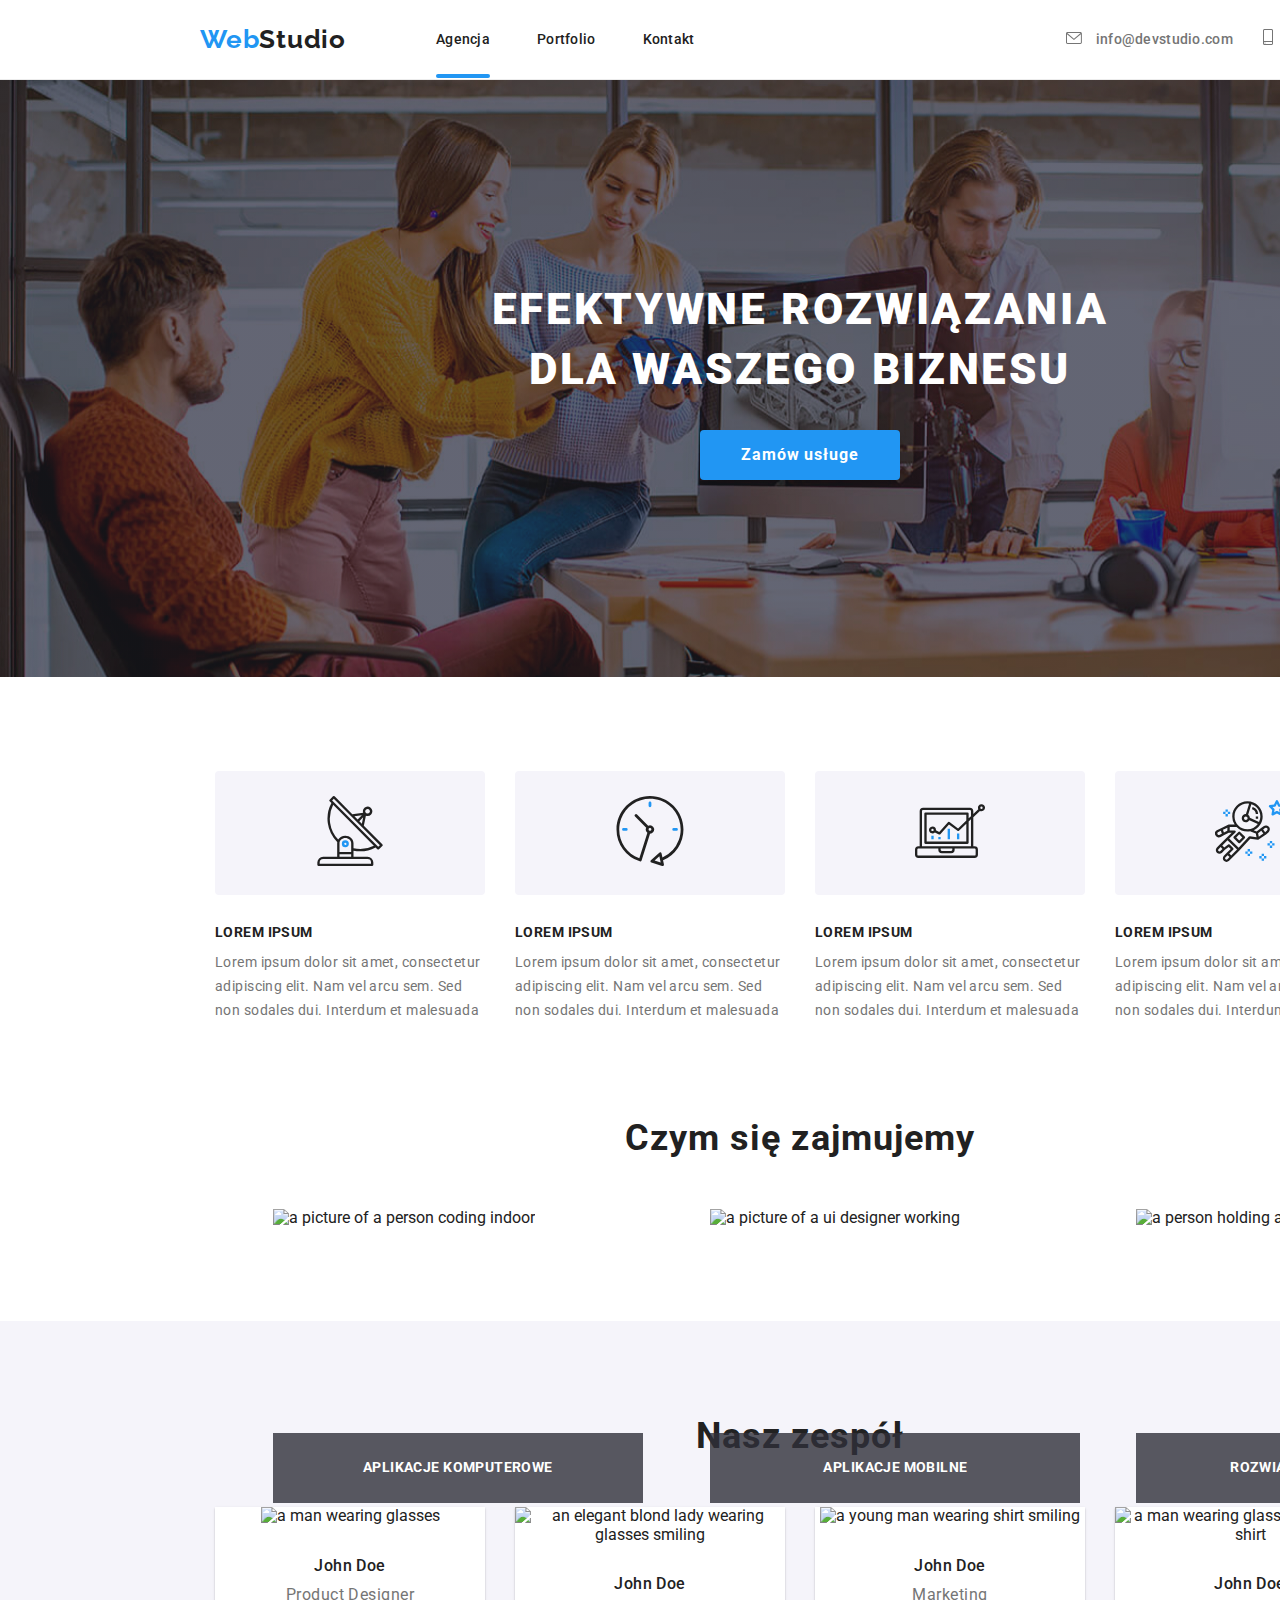
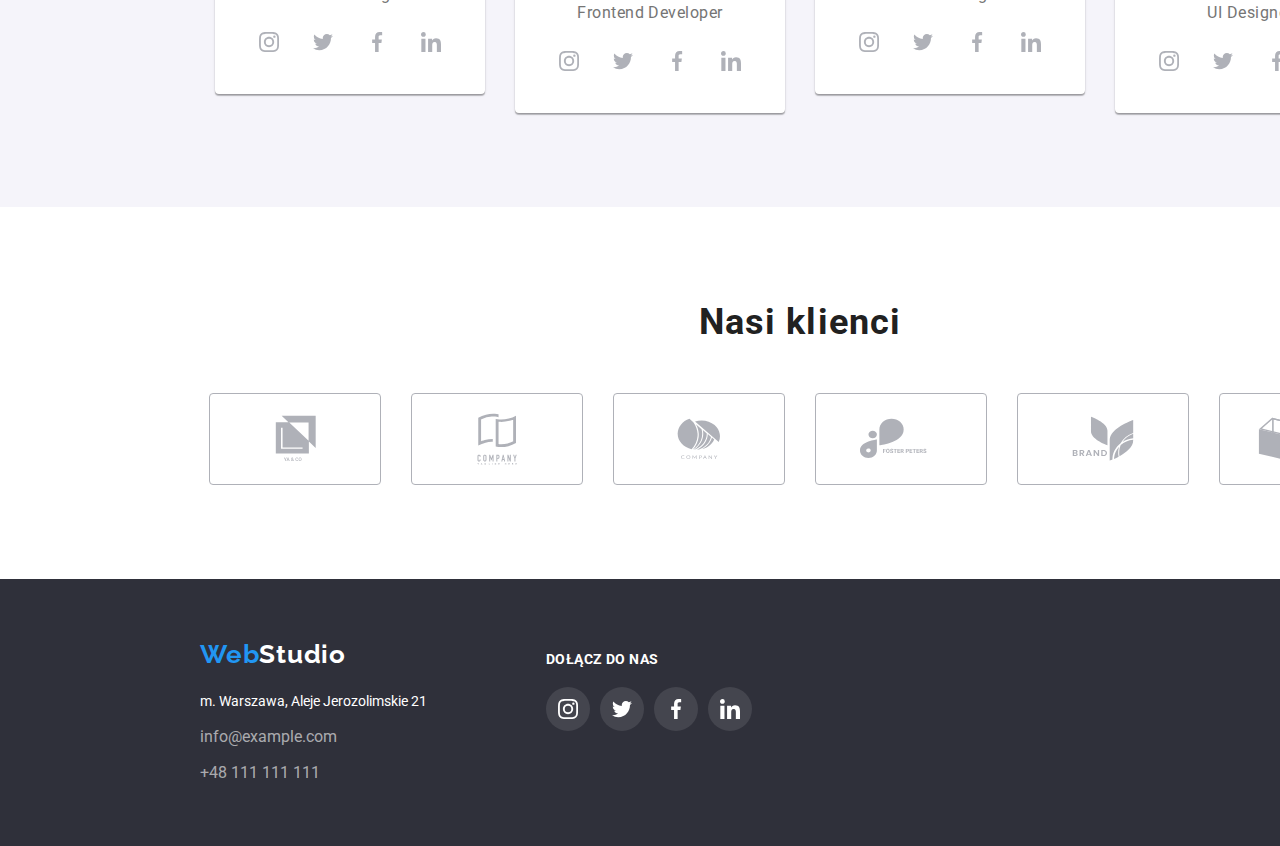
==== index.html @ 07151788 "changed class name" ====
<!DOCTYPE html>
<html lang="pl">
  <head>
    <meta charset="UTF-8" />
    <meta http-equiv="X-UA-Compatible" content="IE=edge" />
    <meta name="viewport" content="width=device-width, initial-scale=1.0" />
    <title>Web Studio Homework Project</title>
    <link
      rel="stylesheet"
      href="https://cdnjs.cloudflare.com/ajax/libs/modern-normalize/1.0.0/modern-normalize.min.css"
    />
    <link rel="stylesheet" href="css/styles.css" />
    <link
      href="https://fonts.googleapis.com/css2?family=Raleway:wght@700&family=Roboto:wght@400;500;700;900&display=swap"
      rel="stylesheet"
    />

    <link
      href="https://fonts.googleapis.com/css?family=Roboto"
      rel="stylesheet"
    />
  </head>
  <body class="position">
    <div class="backdrop is-hidden" data-modal>
      <div class="modal-box">
        <button type="button" class="exit" data-modal-close>X</button>
      </div>
    </div>
    <header class="nav-bar">
      <div class="menu-items container">
        <a class="logo-position logo" href="index.html"
          >Web<span>Studio</span></a
        >
        <nav class="menu-items social-links-position">
          <ul class="nav-items">
            <li><a href="index.html" class="menu-item active">Agencja</a></li>
            <li>
              <a href="portfolio.html" class="menu-item">Portfolio</a>
            </li>
            <li><a href="#" class="menu-item">Kontakt</a></li>
          </ul>
        </nav>
        <ul class="menu-items contacts-position">
          <li>
            <div class="contact-icon">
              <a href="mailto:info@devstudio.com" class="contact-info"
                ><svg class="link-icon" width="16px" height="12px">
                  <use href="./images/icons.svg#icon-envelope"></use>
                </svg>
                info@devstudio.com</a
              >
            </div>
          </li>
          <li>
            <div class="contact-icon">
              <a href="tel:+48111111111" class="contact-info"
                ><svg class="link-icon" width="10px" height="16px">
                  <use href="./images/icons.svg#icon-smartphone"></use>
                </svg>
                +48 111 111 111</a
              >
            </div>
          </li>
        </ul>
      </div>
    </header>

    <main>
      <section>
        <div class="main-section">
          <div class="container">
            <h1 class="slogan">
              EFEKTYWNE ROZWIĄZANIA <br />
              DLA WASZEGO BIZNESU
            </h1>
          </div>
          <button type="button" class="blue-button" data-modal-open>
            Zam&#243;w us&#322;uge
          </button>
          <!-- <section class="mw-backdrop is-hidden" data-modal>
            <div class="modal-box">
              <button type="button" class="exit" data-modal-close>X</button>
            </div>
          </section> -->
        </div>
      </section>

      <section class="section">
        <div class="container">
          <ul class="paragraphs">
            <li>
              <div>
                <div class="icon-bg">
                  <svg width="70px" height="70px">
                    <use href="./images/icons.svg#icon-antenna-1"></use>
                  </svg>
                </div>
                <h3 class="paragraph-title">LOREM IPSUM</h3>
                <p class="paragraph-text">
                  Lorem ipsum dolor sit amet, consectetur adipiscing elit. Nam
                  vel arcu sem. Sed non sodales dui. Interdum et malesuada
                </p>
              </div>
            </li>
            <li>
              <div>
                <div class="icon-bg">
                  <svg width="70px" height="70px">
                    <use href="./images/icons.svg#icon-clock-1"></use>
                  </svg>
                </div>
                <h3 class="paragraph-title">LOREM IPSUM</h3>
                <p class="paragraph-text">
                  Lorem ipsum dolor sit amet, consectetur adipiscing elit. Nam
                  vel arcu sem. Sed non sodales dui. Interdum et malesuada
                </p>
              </div>
            </li>
            <li>
              <div>
                <div class="icon-bg">
                  <svg width="70px" height="70px">
                    <use href="./images/icons.svg#icon-diagram-1"></use>
                  </svg>
                </div>
                <h3 class="paragraph-title">LOREM IPSUM</h3>
                <p class="paragraph-text">
                  Lorem ipsum dolor sit amet, consectetur adipiscing elit. Nam
                  vel arcu sem. Sed non sodales dui. Interdum et malesuada
                </p>
              </div>
            </li>
            <li>
              <div>
                <div class="icon-bg">
                  <svg width="70px" height="70px">
                    <use href="./images/icons.svg#icon-astronaut-1"></use>
                  </svg>
                </div>
                <h3 class="paragraph-title">LOREM IPSUM</h3>
                <p class="paragraph-text">
                  Lorem ipsum dolor sit amet, consectetur adipiscing elit. Nam
                  vel arcu sem. Sed non sodales dui. Interdum et malesuada
                </p>
              </div>
            </li>
          </ul>
        </div>
      </section>

      <section class="second section">
        <div class="container">
          <h2 class="what-we-do">Czym się zajmujemy</h2>
          <ul class="pics-container">
            <li>
              <figure class="what-we-do-pic">
                <img
                  src="images/box-1.jpg"
                  width="370"
                  height="294"
                  alt="a picture of a person coding indoor"
                />
                <figcaption class="what-we-do-cap">
                  Aplikacje komputerowe
                </figcaption>
              </figure>
            </li>
            <li>
              <figure class="what-we-do-pic">
                <img
                  src="images/box-2.jpg"
                  width="370"
                  height="294"
                  alt="a picture of a ui designer working"
                />
                <figcaption class="what-we-do-cap">
                  Aplikacje mobilne
                </figcaption>
              </figure>
            </li>
            <li>
              <figure class="what-we-do-pic">
                <img
                  src="images/box-3.jpg"
                  width="370"
                  height="294"
                  alt="a person holding a tablet"
                />
                <figcaption class="what-we-do-cap">
                  Rozwiązania graficzne
                </figcaption>
              </figure>
            </li>
          </ul>
        </div>
      </section>

      <section class="third section">
        <div class="container">
          <h2 class="section-title">Nasz zesp&#243;&#322;</h2>
          <ul class="team-container">
            <li class="pic-item">
              <figure class="picture">
                <img
                  src="images/team-photo-1.jpg"
                  width="270"
                  height="260"
                  alt="a man wearing glasses"
                />
                <figcaption>
                  <p class="name">John Doe</p>
                  <p class="job">Product Designer</p>
                </figcaption>
                <div class="sm-icons">
                  <div class="icon-circle">
                    <svg class="filler" width="20px" height="20px">
                      <use href="./images/icons.svg#icon-instagram-2"></use>
                    </svg>
                  </div>
                  <div class="icon-circle">
                    <svg class="filler" width="20px" height="20px">
                      <use href="./images/icons.svg#icon-twitter-1"></use>
                    </svg>
                  </div>
                  <div class="icon-circle">
                    <svg class="filler" width="20px" height="20px">
                      <use href="./images/icons.svg#icon-facebook-1"></use>
                    </svg>
                  </div>
                  <div class="icon-circle">
                    <svg class="filler" width="20px" height="20px">
                      <use href="./images/icons.svg#icon-linkedin-1"></use>
                    </svg>
                  </div>
                </div>
              </figure>
            </li>
            <li class="pic-item">
              <figure class="picture">
                <img
                  src="images/team-photo-2.jpg"
                  width="270"
                  height="260"
                  alt="an elegant blond lady wearing glasses smiling"
                />
                <figcaption>
                  <p class="name">John Doe</p>
                  <p class="job">Frontend Developer</p>
                </figcaption>
                <div class="sm-icons">
                  <div class="icon-circle">
                    <svg class="filler" width="20px" height="20px">
                      <use href="./images/icons.svg#icon-instagram-2"></use>
                    </svg>
                  </div>
                  <div class="icon-circle">
                    <svg class="filler" width="20px" height="20px">
                      <use href="./images/icons.svg#icon-twitter-1"></use>
                    </svg>
                  </div>
                  <div class="icon-circle">
                    <svg class="filler" width="20px" height="20px">
                      <use href="./images/icons.svg#icon-facebook-1"></use>
                    </svg>
                  </div>
                  <div class="icon-circle">
                    <svg class="filler" width="20px" height="20px">
                      <use href="./images/icons.svg#icon-linkedin-1"></use>
                    </svg>
                  </div>
                </div>
              </figure>
            </li>

            <li class="pic-item">
              <figure class="picture">
                <img
                  src="images/team-photo-3.jpg"
                  width="270"
                  height="260"
                  alt="a young man wearing shirt smiling"
                />
                <figcaption>
                  <p class="name">John Doe</p>
                  <p class="job">Marketing</p>
                </figcaption>
                <div class="sm-icons">
                  <div class="icon-circle">
                    <svg class="filler" width="20px" height="20px">
                      <use href="./images/icons.svg#icon-instagram-2"></use>
                    </svg>
                  </div>
                  <div class="icon-circle">
                    <svg class="filler" width="20px" height="20px">
                      <use href="./images/icons.svg#icon-twitter-1"></use>
                    </svg>
                  </div>
                  <div class="icon-circle">
                    <svg class="filler" width="20px" height="20px">
                      <use href="./images/icons.svg#icon-facebook-1"></use>
                    </svg>
                  </div>
                  <div class="icon-circle">
                    <svg class="filler" width="20px" height="20px">
                      <use href="./images/icons.svg#icon-linkedin-1"></use>
                    </svg>
                  </div>
                </div>
              </figure>
            </li>

            <li class="pic-item">
              <figure class="picture">
                <img
                  src="images/team-photo-4.jpg"
                  width="270"
                  height="260"
                  alt="a man wearing glasses in a black t-shirt"
                />
                <figcaption>
                  <p class="name">John Doe</p>
                  <p class="job">UI Designer</p>
                </figcaption>
                <div class="sm-icons">
                  <div class="icon-circle">
                    <svg class="filler" width="20px" height="20px">
                      <use href="./images/icons.svg#icon-instagram-2"></use>
                    </svg>
                  </div>
                  <div class="icon-circle">
                    <svg class="filler" width="20px" height="20px">
                      <use href="./images/icons.svg#icon-twitter-1"></use>
                    </svg>
                  </div>
                  <div class="icon-circle">
                    <svg class="filler" width="20px" height="20px">
                      <use href="./images/icons.svg#icon-facebook-1"></use>
                    </svg>
                  </div>
                  <div class="icon-circle">
                    <svg class="filler" width="20px" height="20px">
                      <use href="./images/icons.svg#icon-linkedin-1"></use>
                    </svg>
                  </div>
                </div>
              </figure>
            </li>
          </ul>
        </div>
      </section>

      <section class="section">
        <div class="container">
          <h2 class="section-title">Nasi klienci</h2>
          <ul class="our-clients">
            <li class="client-area">
              <div class="client-container">
                <svg class="client-icon" width="41px" height="46.7px">
                  <use href="./images/icons.svg#icon-group1"></use>
                </svg>
              </div>
            </li>
            <li class="client-area">
              <div class="client-container">
                <svg class="client-icon" width="40px" height="52px">
                  <use href="./images/icons.svg#icon-group2"></use>
                </svg>
              </div>
            </li>
            <li class="client-area">
              <div class="client-container">
                <svg class="client-icon" width="43.46px" height="41.18px">
                  <use href="./images/icons.svg#icon-group-three"></use>
                </svg>
              </div>
            </li>
            <li class="client-area">
              <div class="client-container">
                <svg class="client-icon" width="84.44px" height="40.62px">
                  <use href="./images/icons.svg#icon-group4"></use>
                </svg>
              </div>
            </li>
            <li class="client-area">
              <div class="client-container">
                <svg class="client-icon" width="62.54px" height="45.43px">
                  <use href="./images/icons.svg#icon-group-five"></use>
                </svg>
              </div>
            </li>
            <li class="client-area">
              <div class="client-container">
                <svg class="client-icon" width="93.79px" height="43.93px">
                  <use href="./images/icons.svg#icon-group6"></use>
                </svg>
              </div>
            </li>
          </ul>
        </div>
      </section>
    </main>

    <footer class="footer-container">
      <section class="footer-box container">
        <div class="container">
          <div>
            <a href="#" class="logo"
              >Web<span class="footer-span">Studio</span></a
            >
          </div>

          <ul class="footer-items">
            <li>
              <address>m. Warszawa, Aleje Jerozolimskie 21</address>
            </li>
            <li>
              <a class="contacts" href="mailto:info@example.com"
                >info@example.com</a
              >
            </li>
            <li>
              <a class="contacts" href="tel:+48111111111">+48 111 111 111</a>
            </li>
          </ul>
        </div>

        <div class="join-us">
          <div>
            <p class="invite">DOŁĄCZ DO NAS</p>
            <ul class="footer-sm">
              <li class="footer-sm-circle">
                <svg class="footer-sm-icon" width="20px" height="20px">
                  <use href="./images/icons.svg#icon-instagram-2"></use>
                </svg>
              </li>
              <li class="footer-sm-circle">
                <svg class="footer-sm-icon" width="20px" height="20px">
                  <use href="./images/icons.svg#icon-twitter-1"></use>
                </svg>
              </li>
              <li class="footer-sm-circle">
                <svg class="footer-sm-icon" width="20px" height="20px">
                  <use href="./images/icons.svg#icon-facebook-1"></use>
                </svg>
              </li>
              <li class="footer-sm-circle">
                <svg class="footer-sm-icon" width="20px" height="20px">
                  <use href="./images/icons.svg#icon-linkedin-1"></use>
                </svg>
              </li>
            </ul>
          </div>
        </div>
      </section>
    </footer>
    <script src="/js/modal.js"></script>
  </body>
</html>
---- css/styles.css ----
*,
::after ::before {
  box-sizing: border-box;
  list-style: none;
  text-decoration: none;
  margin: 0;
  padding: 0;
}

* {
  box-sizing: border-box;
  box-sizing: border-box;
  list-style: none;
  text-decoration: none;
  margin: 0;
  padding: 0;
}

:root {
  --main-font: "Roboto", sans-serif;
  --primary-font: "Raleway", sans-serif;
  --normal-text-color: #212121;
  --paragraph-text-color: #757575;
  --link-color: #2196f3;
  --white: #ffffff;
  --secondary-background-color: #2f303a;
  --button-color: #f5f4fa;
  --border-color: #ececec;
  --contacts: rgba(255, 255, 255, 0.6);
  --icons: #afb1b8;
  --background: rgba(47, 48, 58, 0.4);
}

body {
  font-family: var(--main-font);
  width: 1600px;
  font-family: "Roboto", "Raleway", sans-serif;
  color: var(--normal-text-color);
}

.position {
  margin-left: auto;
  margin-right: auto;
}

ul {
  list-style-type: none;
  margin: 0;
  padding: 0;
}

figure {
  margin: 0 auto;
}

.nav-bar {
  border-bottom: 1px solid var(--border-color);
  background-color: var(--white);
  display: flex;
  justify-content: center;
  height: 80px;
}

.menu-items {
  display: flex;
  align-items: center;
}

.nav-items {
  display: flex;
  color: var(--normal-text-color);
  font-size: 14px;
  justify-content: space-around;
  gap: 47px;
}

.logo {
  font-family: "Raleway", sans-serif;
  font-style: normal;
  font-weight: 700;
  font-size: 26px;
  line-height: 1.19;
  letter-spacing: 0.03em;
  color: var(--link-color);
}

span {
  color: var(--normal-text-color);
}

.logo-position {
  width: 145px;
  height: 31px;
}

.social-links-position {
  padding-left: 91px;
}

.contacts-position {
  padding-left: 372px;
  gap: 30px;
}

.menu-item {
  font-weight: 500;
  font-size: 14px;
  line-height: 1.14;
  letter-spacing: 0.02em;
  color: var(--normal-text-color);
  position: relative;
}

.contact-info {
  font-style: normal;
  font-weight: 500;
  font-size: 14px;
  line-height: 1.14px;
  letter-spacing: 0.02em;
  fill: var(--paragraph-text-color);
  color: var(--paragraph-text-color);
}

.contact-info:hover,
.contact-info:focus {
  fill: var(--link-color);
  color: var(--link-color);
  transition: color 0.25s fill 0.25s cubic-bezier(0.4, 0, 0.2, 1);
}

a:link {
  text-decoration: none;
}

a:visited {
  text-decoration: none;
}

a:active,
a::after,
a::before {
  color: var(--normal-text-color);
}

a:hover,
a:focus,
a::before,
a::after {
  color: var(--link-color);
  transition: color 0.25s cubic-bezier(0.4, 0, 0.2, 1);
}

a.active::after {
  content: "";
  position: absolute;
  left: 0;
  right: 0;
  top: 42.5px;
  background: var(--link-color);
  height: 4px;
  border-radius: 10px 10px 10px 10px;
}

.slogan {
  font-style: normal;
  font-weight: 900;
  font-size: 44px;
  line-height: 1.36;
  text-align: center;
  letter-spacing: 0.06em;
  text-transform: uppercase;
  color: var(--white);
  padding-top: 200px;
  padding-bottom: 30px;
}

.main-section {
  display: flex;
  flex-direction: column;
  justify-content: center;
  align-items: center;
  background: var(--secondary-background-color);
  background-image: linear-gradient(
      to bottom,
      rgba(47, 48, 58, 0.4),
      rgba(47, 48, 58, 0.4)
    ),
    url(../images/background.jpg);
}

.backdrop {
  position: fixed;
  top: 0;
  left: 0;
  width: 100%;
  height: 100%;
  z-index: 3;
  background-color: rgba(0, 0, 0, 0.2);
  transition: opacity 0.25s visibility 0.25s;
  transition-timing-function: cubic-bezier(0.4, 0, 0.2, 1);
}

.is-hidden {
  opacity: 0;
  visibility: hidden;
  pointer-events: none;
}

.modal-box {
  position: absolute;
  top: 50%;
  left: 50%;
  width: 528px;
  height: 581px;
  transform: translate(-50%, -50%);
  background-color: var(--white);
  box-shadow: 0px 1px 3px rgba(0, 0, 0, 0.12), 0px 1px 1px rgba(0, 0, 0, 0.14),
    0px 2px 1px rgba(0, 0, 0, 0.2);
  border-radius: 4px;
}

.exit {
  position: absolute;
  top: 8px;
  right: 8px;
  width: 30px;
  height: 30px;
  background-color: var(--white);
  border: 1px solid rgba(0, 0, 0, 0.1);
  border-radius: 50%;
  cursor: pointer;
  text-align: center;
  text-decoration: none;
  justify-content: center;
  padding: 0.5em;
  line-height: 0px;
}

.exit:hover,
.exit:focus {
  /* background: var(--link-color);
  color: var(--white); */
  box-shadow: 0px 1px 3px rgba(0, 0, 0, 0.12), 0px 1px 1px rgba(0, 0, 0, 0.14),
    0px 2px 1px rgba(0, 0, 0, 0.2);
  transition: box-shadow 0.25s cubic-bezier(0.4, 0, 0.2, 1);
}

button {
  font-style: normal;
  font-weight: 500;
  font-size: 16px;
  line-height: 1.36;
  background: var(--button-color);
  text-align: center;
  letter-spacing: 0.03em;
  border-style: none;
  cursor: pointer;
  padding: 6px 22px 6px 22px;
  border-radius: 4px;
  border: none;
  border-style: none;
  cursor: pointer;
}

.button:hover,
.button:focus {
  background-color: var(--link-color);
  color: var(--white);
  box-shadow: 0px 1px 1px rgba(0, 0, 0, 0.12), 0px 4px 4px rgba(0, 0, 0, 0.06),
    1px 4px 6px rgba(0, 0, 0, 0.16);
  transition: background-color 0.25s color 0.25s box-shadow 0.25s
    cubic-bezier(0.4, 0, 0.2, 1);
}

.button-container {
  display: flex;
  justify-content: center;
  gap: 8px;
  margin-bottom: 50px;
}

.blue-button {
  font-weight: 700;
  font-size: 16px;
  line-height: 1.36;
  letter-spacing: 0.06em;
  background: #2196f3;
  box-shadow: 0px 4px 4px rgba(0, 0, 0, 0.15);
  border-radius: 4px;
  width: 200px;
  height: 50px;
  color: var(--white);
  margin-bottom: 197px;
}

.our-team {
  background-color: var(--button-color);
  margin-top: 92px;
}

.pics-container {
  display: flex;
  justify-content: space-around;
  flex-wrap: wrap;
  gap: 30px;
  width: 1200px;
}

.picture {
  background-color: var(--white);
  box-shadow: 0px 1px 3px rgba(0, 0, 0, 0.12), 0px 1px 1px rgba(0, 0, 0, 0.14),
    0px 2px 1px rgba(0, 0, 0, 0.2);
  border-bottom-left-radius: 4px;
  border-bottom-right-radius: 4px;
  width: 270px;
  margin: 0;
  padding: 0;
}

.third {
  background-color: var(--button-color);
}

.team-container {
  width: 1200px;
  background-color: var(--button-color);
  text-align: center;
  display: flex;
  gap: 30px;
  justify-content: center;
}

.section-title {
  font-style: normal;
  font-weight: 700;
  font-size: 36px;
  line-height: 1.17;
  text-align: center;
  letter-spacing: 0.03em;
  padding-top: 0px;
  padding-bottom: 50px;
  margin: 0px;
}

.what-we-do {
  font-style: normal;
  font-weight: 700;
  font-size: 36px;
  line-height: 1.17;
  text-align: center;
  letter-spacing: 0.03em;
  padding-bottom: 50px;
  margin: 0px;
}

.what-we-do-pic {
  margin: 0;
  position: relative;
}

.what-we-do-cap {
  position: absolute;
  display: flex;
  width: 370px;
  height: 70px;
  top: 224px;
  align-items: center;
  justify-content: center;
  font-weight: 700;
  font-size: 14px;
  line-height: 1.14;
  letter-spacing: 0.03em;
  text-transform: uppercase;
  color: var(--white);
  background: rgba(47, 48, 58, 0.8);
}

.paragraph-title {
  font-style: normal;
  font-weight: 700;
  font-size: 14px;
  line-height: 1.14;
  letter-spacing: 0.03em;
  text-transform: uppercase;
}

.paragraphs {
  display: flex;
  width: 1200px;
  justify-content: space-around;
  gap: 30px;
  padding-left: 15px;
  padding-right: 15px;
}

.paragraph-text {
  font-size: 14px;
  line-height: 1.71;
  letter-spacing: 0.03em;
  color: var(--paragraph-text-color);
  padding-top: 10px;
}

address {
  font-style: normal;
  color: var(--white);
  font-weight: 400;
  font-size: 14px;
  line-height: 1.71;
}

.contacts {
  color: var(--contacts);
}

/* Portfolio: */

figure {
  margin: 0;
}
.container {
  width: 1200px;
  margin: 0 auto;
}

.section {
  padding: 94px 0 94px 0px;
}

.second {
  padding-top: 0;
}

.filter-container {
  padding: 94px 0 94px 0px;
  justify-content: center;
}

.image-box-container {
  display: flex;
  flex-wrap: wrap;
  justify-content: space-between;
  padding-left: 15px;
  padding-right: 15px;
  gap: 30px;
}

.fig-cap {
  font-weight: 700;
  font-size: 18px;
  line-height: 2;
  margin: 0;
  padding-top: 20px;
  padding-left: 24px;
  color: var(--normal-text-color);
  letter-spacing: 0.06em;
}

.fig-cap-secondary {
  color: var(--paragraph-text-color);
  font-size: 16px;
  line-height: 1.9;
  margin: 0;
  padding-left: 24px;
  padding-bottom: 20px;
  color: var(--paragraph-text-color);
  letter-spacing: 0.03em;
}

.name {
  padding-top: 30px;
  padding-bottom: 10px;
  font-weight: 500;
  font-size: 16px;
  line-height: 1.2;
  color: var(--normal-text-color);
  text-align: center;
  letter-spacing: 0.03em;
  margin: 0;
}

.job {
  font-size: 16px;
  line-height: 1.2;
  color: var(--paragraph-text-color);
  text-align: center;
  letter-spacing: 0.03em;
  margin: 0;
  padding-bottom: 16px;
}

.item {
  margin: 0;
  padding: 0;
  width: auto;
}

.poster {
  width: 370px;
  height: 404px;
  background: var(--white);
  border: 1px solid #eeeeee;
  margin: 0 auto;
  position: relative;
  overflow: hidden;
}

.portfolio-img {
  display: block;
}

.card-overlay {
  position: absolute;
  top: 0;
  left: 0;
  width: 100%;
  height: 100%;
  transform: translateY(100%);
  padding-top: 49px;
  padding-left: 24px;
}

.poster:hover .card-overlay {
  background: rgba(33, 150, 243, 0.9);
  transform: translateY(0);
  transition: transform 0.25s cubic-bezier(0.4, 0, 0.2, 1);
}

.portfolio-cap {
  overflow: hidden;
  position: relative;
  height: 110px;
  background-color: var(--white);
}

.card-overlay-description {
  font-size: 18px;
  line-height: 1.55;
  letter-spacing: 0.03em;
  color: var(--white);
}

.poster:hover,
.poster:focus {
  box-shadow: 1px 1px rgba(0, 0, 0, 0.12), 0px 4px 4px rgba(0, 0, 0, 0.06),
    1px 4px 6px rgba(0, 0, 0, 0.16);
  cursor: pointer;
  transition: box-shadow 0.25s cubic-bezier(0.4, 0, 0.2, 1);
}

/* Footer */

footer {
  background-color: var(--secondary-background-color);
}

.footer-span {
  color: var(--white);
}

.footer-container {
  padding-top: 60px;
  padding-bottom: 60px;
  display: block;
  justify-content: center;
  flex-direction: column;
  margin: 0 auto;
}

.footer-items {
  padding-top: 20px;
  display: flex;
  flex-direction: column;
  line-height: calc(24 / 14);
  gap: 9px;
}

.footer-box {
  display: flex;
  justify-items: flex-start;
}

.join-us {
  display: flex;
  margin-right: 648px;
  margin-left: 70px;
}

.invite {
  font-weight: 700;
  font-size: 14px;
  line-height: 1.17;
  letter-spacing: 0.03em;
  text-transform: uppercase;
  color: var(--white);
  padding-bottom: 20px;
  padding-top: 12px;
}

.footer-sm {
  display: flex;
  list-style: none;
  justify-content: center;
  gap: 10px;
  fill: var(--white);
}

.footer-sm-circle {
  width: 44px;
  height: 44px;
  border-radius: 50%;
  background-color: rgba(255, 255, 255, 0.1);
  padding: 12px;
}

.footer-sm-circle:hover,
.footer-sm-circle:focus {
  background-color: var(--link-color);
  cursor: pointer;
  transition: background-color 0.25s cubic-bezier(0.4, 0, 0.2, 1);
}

.link-icon:hover,
.link-icon:focus {
  fill: var(--link-color);
  transition: fill 0.25s cubic-bezier(0.4, 0, 0.2, 1);
}

.contact-icon svg:hover,
.contact-icon svg:focus {
  fill: var(--link-color);
  transition: fill 0.25s cubic-bezier(0.4, 0, 0.2, 1);
}

.contact-icon a:hover,
.contact-icon a:focus {
  color: var(--link-color);
  transition: color 0.25s cubic-bezier(0.4, 0, 0.2, 1);
}

.link-icon {
  cursor: pointer;
  display: inline-flex;
  margin-right: 10px;
  align-self: center;
}

.icon-bg {
  background-color: var(--button-color);
  border-radius: 4px;
  padding: 25px 100px;
  margin-bottom: 30px;
}

.sm-icons {
  display: flex;
  justify-content: center;
}

.icon-circle {
  border-radius: 50%;
  width: 44px;
  height: 44px;
  background-color: var(--white);
  padding: 12px;
  fill: var(--icons);
}

.icon-circle:not(:last-child) {
  margin-right: 10px;
  margin-bottom: 30px;
}

.icon-circle:hover .social-icon {
  fill: var(--white);
  cursor: pointer;
  transition: fill 0.25s cubic-bezier(0.4, 0, 0.2, 1);
}

.icon-circle:hover,
.icon-circle:focus {
  background-color: var(--link-color);
  cursor: pointer;
  fill: var(--white);
  transition: background 0.25s fill 0.25s cubic-bezier(0.4, 0, 0.2, 1);
}

.filler {
  color: var(--white);
}

.our-clients {
  display: flex;
  justify-content: center;
}

.client-area {
  display: flex;
  border: solid var(--icons) 1px;
  border-radius: 4px;
  width: 172px;
  height: 92px;
  justify-content: center;
  cursor: pointer;
  fill: var(--icons);
}

.client-area:hover,
.client-area:focus {
  border-color: var(--link-color);
  fill: var(--link-color);
  transition: border 0.25s fill 0.25s cubic-bezier(0.4, 0, 0.2, 1);
}

.client-area:not(:last-child) {
  margin-right: 30px;
}

.client-container {
  display: flex;
  width: 106px;
  height: 60px;
  justify-content: center;
  align-self: center;
}

.client-icon {
  display: flex;
  justify-content: center;
  align-self: center;
  color: var(--icons);
}
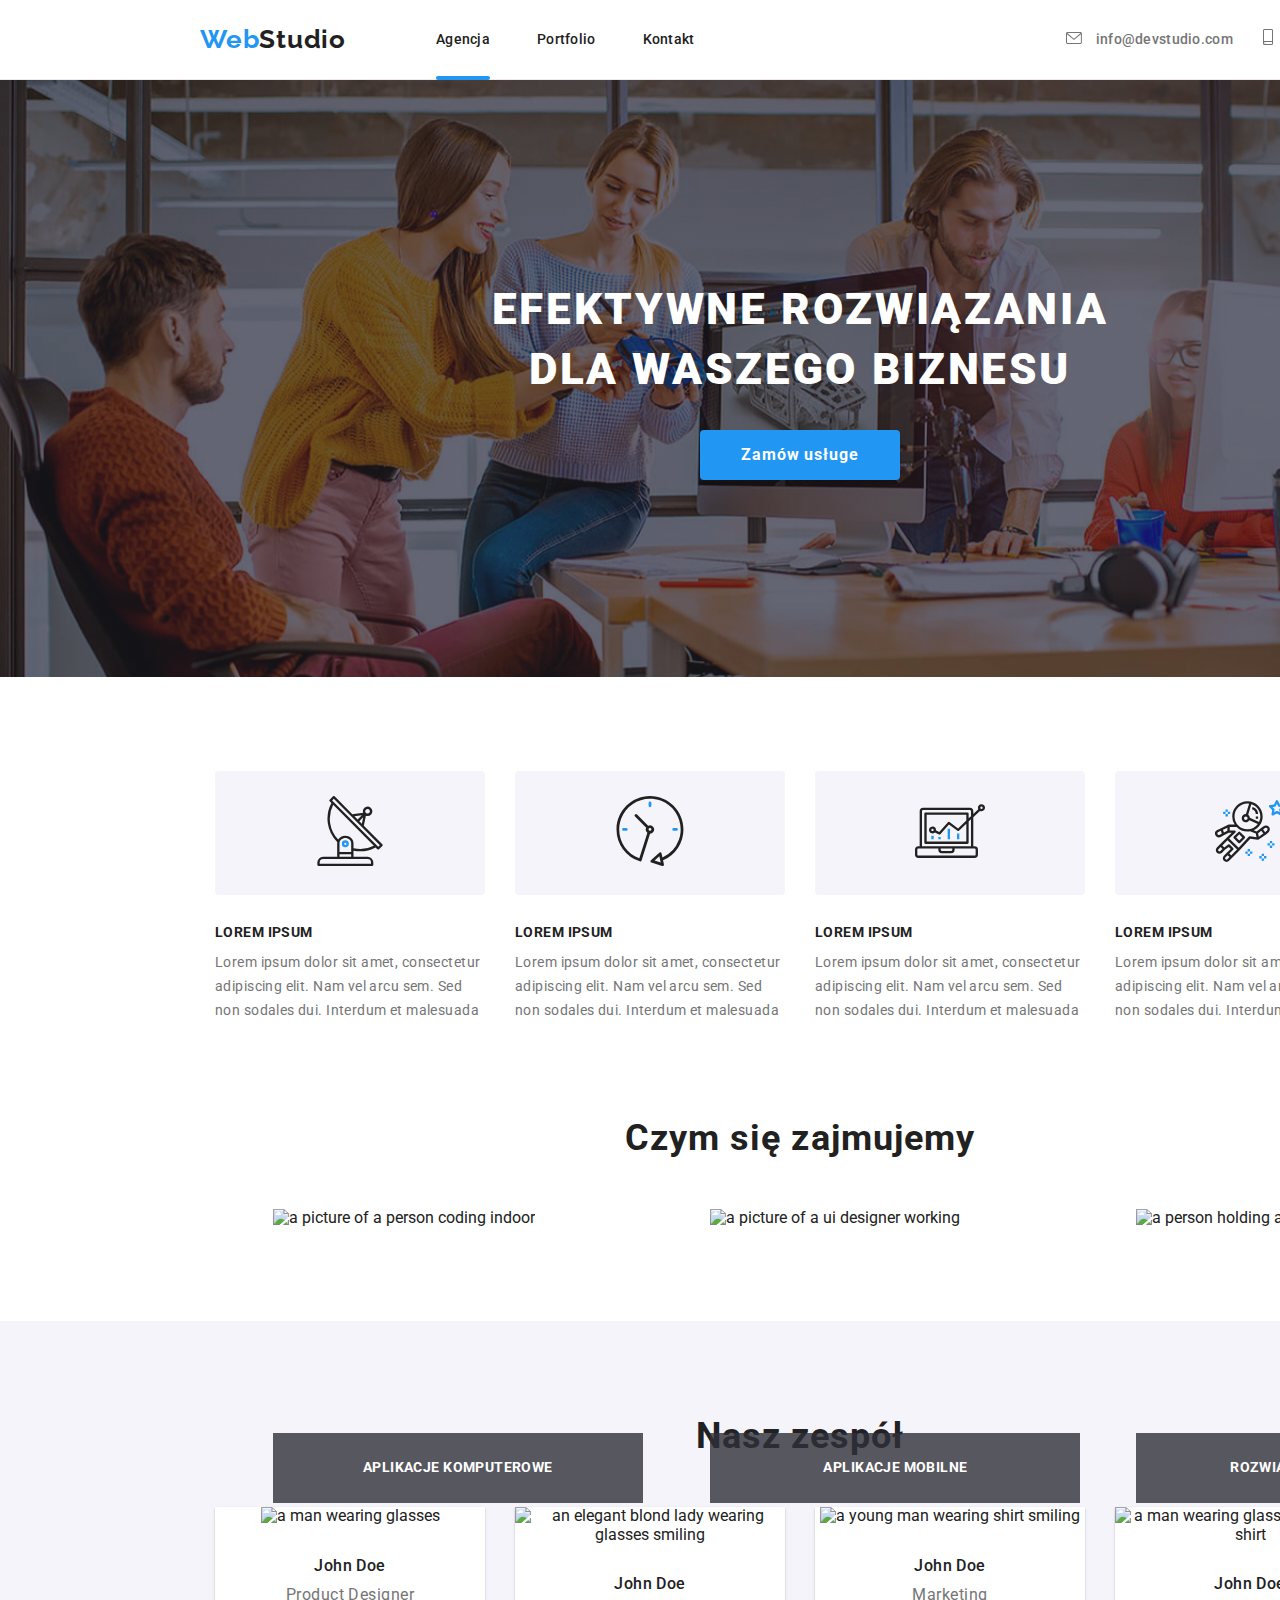
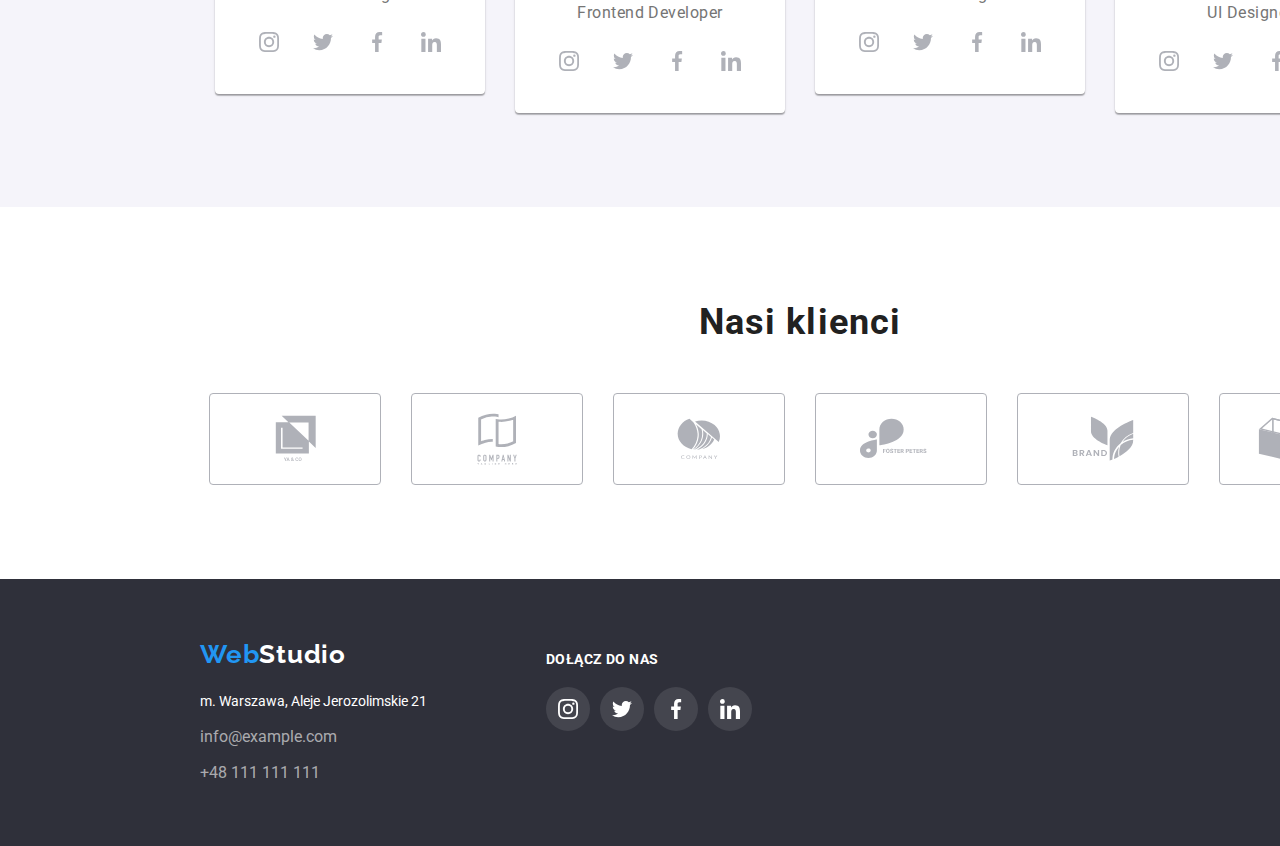
==== commit 7db1dcb9: "Transition; Social media icons list" ====
--- a/index.html
+++ b/index.html
@@ -21,11 +21,6 @@
     />
   </head>
   <body class="position">
-    <div class="backdrop is-hidden" data-modal>
-      <div class="modal-box">
-        <button type="button" class="exit" data-modal-close>X</button>
-      </div>
-    </div>
     <header class="nav-bar">
       <div class="menu-items container">
         <a class="logo-position logo" href="index.html"
@@ -37,7 +32,7 @@
             <li>
               <a href="portfolio.html" class="menu-item">Portfolio</a>
             </li>
-            <li><a href="#" class="menu-item">Kontakt</a></li>
+            <li><a href="#footer" class="menu-item">Kontakt</a></li>
           </ul>
         </nav>
         <ul class="menu-items contacts-position">
@@ -77,11 +72,11 @@
           <button type="button" class="blue-button" data-modal-open>
             Zam&#243;w us&#322;uge
           </button>
-          <!-- <section class="mw-backdrop is-hidden" data-modal>
-            <div class="modal-box">
+          <div class="backdrop is-hidden" data-modal>
+            <div class="modal">
               <button type="button" class="exit" data-modal-close>X</button>
             </div>
-          </section> -->
+          </div>
         </div>
       </section>
 
@@ -211,28 +206,36 @@
                   <p class="name">John Doe</p>
                   <p class="job">Product Designer</p>
                 </figcaption>
-                <div class="sm-icons">
-                  <div class="icon-circle">
-                    <svg class="filler" width="20px" height="20px">
-                      <use href="./images/icons.svg#icon-instagram-2"></use>
-                    </svg>
-                  </div>
-                  <div class="icon-circle">
-                    <svg class="filler" width="20px" height="20px">
-                      <use href="./images/icons.svg#icon-twitter-1"></use>
-                    </svg>
-                  </div>
-                  <div class="icon-circle">
-                    <svg class="filler" width="20px" height="20px">
-                      <use href="./images/icons.svg#icon-facebook-1"></use>
-                    </svg>
-                  </div>
-                  <div class="icon-circle">
-                    <svg class="filler" width="20px" height="20px">
-                      <use href="./images/icons.svg#icon-linkedin-1"></use>
-                    </svg>
-                  </div>
-                </div>
+                <ul class="sm-icons">
+                  <li class="icon-circle">
+                    <a href="#">
+                      <svg class="filler" width="20px" height="20px">
+                        <use href="./images/icons.svg#icon-instagram-2"></use>
+                      </svg>
+                    </a>
+                  </li>
+                  <li class="icon-circle">
+                    <a href="#"
+                      ><svg class="filler" width="20px" height="20px">
+                        <use href="./images/icons.svg#icon-twitter-1"></use>
+                      </svg>
+                    </a>
+                  </li>
+                  <li class="icon-circle">
+                    <a href="#"
+                      ><svg class="filler" width="20px" height="20px">
+                        <use href="./images/icons.svg#icon-facebook-1"></use>
+                      </svg>
+                    </a>
+                  </li>
+                  <li class="icon-circle">
+                    <a href="#">
+                      <svg class="filler" width="20px" height="20px">
+                        <use href="./images/icons.svg#icon-linkedin-1"></use>
+                      </svg>
+                    </a>
+                  </li>
+                </ul>
               </figure>
             </li>
             <li class="pic-item">
@@ -400,7 +403,7 @@
       </section>
     </main>
 
-    <footer class="footer-container">
+    <footer class="footer-container" id="footer">
       <section class="footer-box container">
         <div class="container">
           <div>
@@ -453,6 +456,6 @@
         </div>
       </section>
     </footer>
-    <script src="/js/modal.js"></script>
+    <script src="./js/modal.js"></script>
   </body>
 </html>
--- a/css/styles.css
+++ b/css/styles.css
@@ -119,13 +119,14 @@
   letter-spacing: 0.02em;
   fill: var(--paragraph-text-color);
   color: var(--paragraph-text-color);
+  transition: color 0.25s cubic-bezier(0.4, 0, 0.2, 1),
+    fill 0.25s cubic-bezier(0.4, 0, 0.2, 1);
 }
 
 .contact-info:hover,
 .contact-info:focus {
   fill: var(--link-color);
   color: var(--link-color);
-  transition: color 0.25s fill 0.25s cubic-bezier(0.4, 0, 0.2, 1);
 }
 
 a:link {
@@ -140,6 +141,7 @@
 a::after,
 a::before {
   color: var(--normal-text-color);
+  transition: color 0.25s cubic-bezier(0.4, 0, 0.2, 1);
 }
 
 a:hover,
@@ -147,7 +149,6 @@
 a::before,
 a::after {
   color: var(--link-color);
-  transition: color 0.25s cubic-bezier(0.4, 0, 0.2, 1);
 }
 
 a.active::after {
@@ -155,7 +156,7 @@
   position: absolute;
   left: 0;
   right: 0;
-  top: 42.5px;
+  top: 45px;
   background: var(--link-color);
   height: 4px;
   border-radius: 10px 10px 10px 10px;
@@ -196,18 +197,12 @@
   height: 100%;
   z-index: 3;
   background-color: rgba(0, 0, 0, 0.2);
-  transition: opacity 0.25s visibility 0.25s;
-  transition-timing-function: cubic-bezier(0.4, 0, 0.2, 1);
-}
-
-.is-hidden {
-  opacity: 0;
-  visibility: hidden;
-  pointer-events: none;
-}
-
-.modal-box {
-  position: absolute;
+  transition: opacity 0.25s cubic-bezier(0.4, 0, 0.2, 1),
+    visibility 0.25s cubic-bezier(0.4, 0, 0.2, 1);
+}
+
+.modal {
+  position: relative;
   top: 50%;
   left: 50%;
   width: 528px;
@@ -234,15 +229,15 @@
   justify-content: center;
   padding: 0.5em;
   line-height: 0px;
+  transition: transform 0.25s cubic-bezier(0.4, 0, 0.2, 1) box-shadow 0.25s
+    cubic-bezier(0.4, 0, 0.2, 1);
 }
 
 .exit:hover,
 .exit:focus {
-  /* background: var(--link-color);
-  color: var(--white); */
+  transform: scale(1.05);
   box-shadow: 0px 1px 3px rgba(0, 0, 0, 0.12), 0px 1px 1px rgba(0, 0, 0, 0.14),
     0px 2px 1px rgba(0, 0, 0, 0.2);
-  transition: box-shadow 0.25s cubic-bezier(0.4, 0, 0.2, 1);
 }
 
 button {
@@ -260,6 +255,9 @@
   border: none;
   border-style: none;
   cursor: pointer;
+  transition: background-color 0.25s cubic-bezier(0.4, 0, 0.2, 1),
+    color 0.25s cubic-bezier(0.4, 0, 0.2, 1),
+    box-shadow 0.25s cubic-bezier(0.4, 0, 0.2, 1);
 }
 
 .button:hover,
@@ -268,8 +266,6 @@
   color: var(--white);
   box-shadow: 0px 1px 1px rgba(0, 0, 0, 0.12), 0px 4px 4px rgba(0, 0, 0, 0.06),
     1px 4px 6px rgba(0, 0, 0, 0.16);
-  transition: background-color 0.25s color 0.25s box-shadow 0.25s
-    cubic-bezier(0.4, 0, 0.2, 1);
 }
 
 .button-container {
@@ -503,6 +499,14 @@
   margin: 0 auto;
   position: relative;
   overflow: hidden;
+  transition: box-shadow 0.25s cubic-bezier(0.4, 0, 0.2, 1);
+}
+
+.poster:hover,
+.poster:focus {
+  box-shadow: 1px 1px rgba(0, 0, 0, 0.12), 0px 4px 4px rgba(0, 0, 0, 0.06),
+    1px 4px 6px rgba(0, 0, 0, 0.16);
+  cursor: pointer;
 }
 
 .portfolio-img {
@@ -540,14 +544,6 @@
   color: var(--white);
 }
 
-.poster:hover,
-.poster:focus {
-  box-shadow: 1px 1px rgba(0, 0, 0, 0.12), 0px 4px 4px rgba(0, 0, 0, 0.06),
-    1px 4px 6px rgba(0, 0, 0, 0.16);
-  cursor: pointer;
-  transition: box-shadow 0.25s cubic-bezier(0.4, 0, 0.2, 1);
-}
-
 /* Footer */
 
 footer {
@@ -611,31 +607,30 @@
   border-radius: 50%;
   background-color: rgba(255, 255, 255, 0.1);
   padding: 12px;
+  transition: background-color 0.25s cubic-bezier(0.4, 0, 0.2, 1);
 }
 
 .footer-sm-circle:hover,
 .footer-sm-circle:focus {
   background-color: var(--link-color);
   cursor: pointer;
-  transition: background-color 0.25s cubic-bezier(0.4, 0, 0.2, 1);
-}
-
-.link-icon:hover,
-.link-icon:focus {
-  fill: var(--link-color);
+}
+
+.contact-icon svg {
   transition: fill 0.25s cubic-bezier(0.4, 0, 0.2, 1);
 }
-
 .contact-icon svg:hover,
 .contact-icon svg:focus {
   fill: var(--link-color);
-  transition: fill 0.25s cubic-bezier(0.4, 0, 0.2, 1);
+}
+
+.contact-icon a {
+  transition: color 0.25s cubic-bezier(0.4, 0, 0.2, 1);
 }
 
 .contact-icon a:hover,
 .contact-icon a:focus {
   color: var(--link-color);
-  transition: color 0.25s cubic-bezier(0.4, 0, 0.2, 1);
 }
 
 .link-icon {
@@ -643,6 +638,12 @@
   display: inline-flex;
   margin-right: 10px;
   align-self: center;
+  transition: fill 0.25s cubic-bezier(0.4, 0, 0.2, 1);
+}
+
+.link-icon:hover,
+.link-icon:focus {
+  fill: var(--link-color);
 }
 
 .icon-bg {
@@ -664,17 +665,13 @@
   background-color: var(--white);
   padding: 12px;
   fill: var(--icons);
+  transition: background-color 0.25s cubic-bezier(0.4, 0, 0.2, 1),
+    fill 0.25s cubic-bezier(0.4, 0, 0.2, 1);
 }
 
 .icon-circle:not(:last-child) {
   margin-right: 10px;
   margin-bottom: 30px;
-}
-
-.icon-circle:hover .social-icon {
-  fill: var(--white);
-  cursor: pointer;
-  transition: fill 0.25s cubic-bezier(0.4, 0, 0.2, 1);
 }
 
 .icon-circle:hover,
@@ -682,7 +679,6 @@
   background-color: var(--link-color);
   cursor: pointer;
   fill: var(--white);
-  transition: background 0.25s fill 0.25s cubic-bezier(0.4, 0, 0.2, 1);
 }
 
 .filler {
@@ -703,13 +699,14 @@
   justify-content: center;
   cursor: pointer;
   fill: var(--icons);
+  transition: border 0.25s cubic-bezier(0.4, 0, 0.2, 1),
+    fill 0.25s cubic-bezier(0.4, 0, 0.2, 1);
 }
 
 .client-area:hover,
 .client-area:focus {
   border-color: var(--link-color);
   fill: var(--link-color);
-  transition: border 0.25s fill 0.25s cubic-bezier(0.4, 0, 0.2, 1);
 }
 
 .client-area:not(:last-child) {
@@ -730,3 +727,9 @@
   align-self: center;
   color: var(--icons);
 }
+
+.is-hidden {
+  opacity: 0;
+  visibility: hidden;
+  pointer-events: none;
+}
